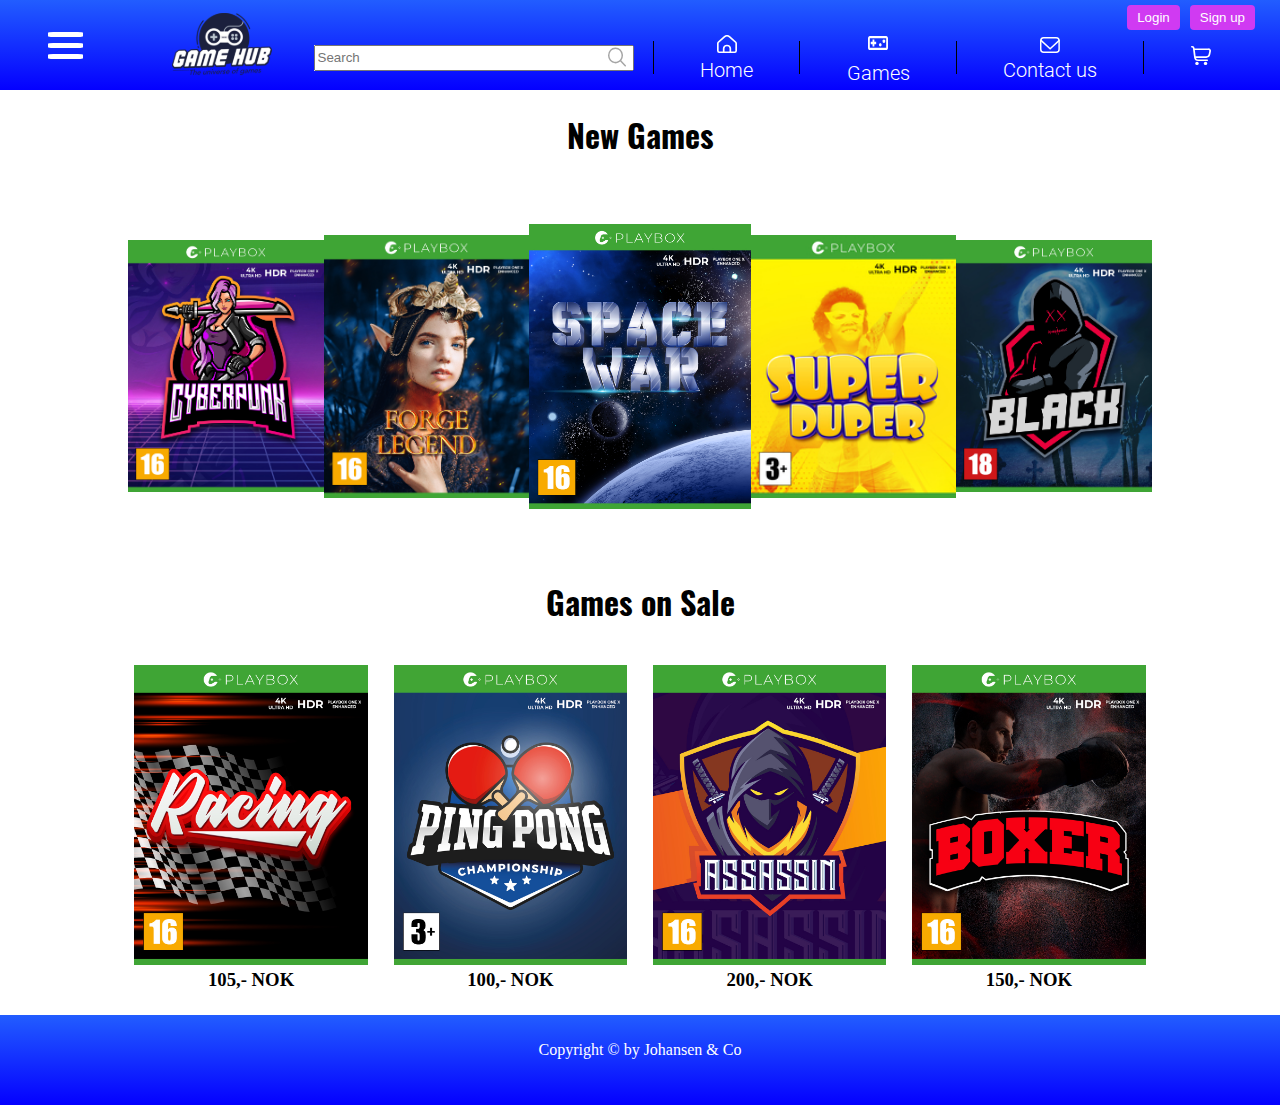
==== index.html @ 6723414e "linked shopping cart on mobile menu" ====
<!DOCTYPE html>
<html lang="en">
  <head>
    <meta charset="UTF-8" />
    <meta
      name="description"content="The place where all gamers can feel at home"/>
    <meta http-equiv="X-UA-Compatible" content="IE=edge" />
    <meta name="viewport" content="width=device-width, initial-scale=1.0" />
    <link rel="stylesheet" href="/styles/style.css" />
    <script src="/js/script.js"></script>
    <script src="/js/productCtrl.js"></script>
    <title>GameHub</title>
  </head>
  <!-- ↓↓ Desktop html ↓↓-->
  <body>
    <div class="overlay" id="overlay"></div>
    <section class="desktopNavbar">
      <div
        class="menuIcon"
        style="grid-area: menuIcon; cursor: pointer"
        onclick="openMenu()"
      >
        <div></div>
        <div></div>
        <div></div>
      </div>
      <img
        src="/resources/icons/GameHub_Logo.svg"
        style="grid-area: logo; margin: 0 auto; cursor: pointer"
        onclick="window.location.href ='../index.html'"
      />
      <div class="search">
        <img src="/resources/icons/SearchIcon_grey.svg" onclick="window.location.href='/html/search.html'" />
        <input placeholder="Search" type="text" name="search" />
      </div>
      <div class="links">
        <div class="seperator"></div>
        <div>
          <a href="../index.html"
            ><img src="/resources/icons/HomeIcon.svg" alt=""
          /></a>
          <div><a href="../index.html">Home</a></div>
        </div>
        <div class="seperator"></div>
        <div>
          <a href="/html/games.html"
            ><img
              href="../html/contact.html"
              src="/resources/icons/GameIcon.svg"
              alt=""
          /></a>
          <div><a href="/html/games.html">Games</a></div>
        </div>
        <div class="seperator"></div>
        <div>
          <a href="/html/contact.html"
            ><img src="/resources/icons/ContactIcon.svg" alt=""
          /></a>
          <div><a href="/html/contact.html">Contact us</a></div>
        </div>
        <div class="seperator"></div>
        <a href="/html/checkout.html"
          ><img src="/resources/icons/ShoppingcartIcon.svg" alt=""
        /></a>
        <div></div>
      </div>
      <div class="buttons">
        <button
          onclick="window.location.href = '/html/login.html'"
          style="cursor: pointer"
        >
          Login
        </button>
        <button
          onclick="window.location.href = '/html/signup.html'"
          style="cursor: pointer"
        >
          Sign up
        </button>
      </div>
    </section>
    <div id="mySideMenu" class="sideMenu">
      <a href="#" class="closebtn" onclick="closeMenu()">&times;</a>
      <a href="../index.html">Home</a>
      <a href="/html/games.html">Games</a>
      <a href="/html/contact.html">Contact Us</a>
      <div class="side-cta">
        <button onclick="window.location.href = '/html/login.html'">
          Login
        </button>
        <button onclick="window.location.href = '/html/signup.html'">
          Sign up
        </button>
      </div>
    </div>
    <div class="mainContainer">
      <h1 style="margin-bottom: 60px">New Games</h1>
      <div class="newGameContainer">
        <div class="rightSmal">
          <img
            src="/resources/images/GameHub_covers9.jpeg"
            alt="Cyberpunk"
            onclick="window.location.href = '/html/product-page.html?productId=5'"
          />
        </div>
        <div class="rightMedium">
          <img
            src="/resources/images/GameHub_covers10.jpeg"
            alt="Forge Legend"
            onclick="window.location.href = '/html/product-page.html?productId=1'"
          />
        </div>
        <div class="headImg">
          <img
            src="/resources/images/GameHub_covers6.jpeg"
            alt="Space War"
            onclick="window.location.href = '/html/product-page.html?productId=1'"
          />
        </div>
        <div class="leftMedium">
          <img
            src="/resources/images/GameHub-cover 2.jpg"
            alt="Super Duper"
            onclick="window.location.href = '/html/product-page.html?productId=3'"
          />
        </div>
        <div class="leftSmal">
          <img
            src="/resources/images/GameHub_covers3.jpeg"
            alt="Black"
            onclick="window.location.href = '/html/product-page.html?productId=4'"
          />
        </div>
      </div>
      <h1 style="margin-top: 60px">Games on Sale</h1>
      <div class="saleContainer">
        <div>
          <img
            src="/resources/images/GameHub_covers7.jpeg"
            alt="Racing"
            onclick="window.location.href = '/html/product-page.html?productId=9'"
          />
          <h3>105,- NOK</h3>
        </div>
        <div>
          <img
            src="/resources/images/GameHub_covers.jpeg"
            alt="Ping Pong"
            onclick="window.location.href = '/html/product-page.html?productId=7'"
          />
          <h3>100,- NOK</h3>
        </div>
        <div>
          <img
            src="/resources/images/GameHub_covers5.jpeg"
            alt="Assassin"
            onclick="window.location.href = '/html/product-page.html?productId=6'"
          />
          <h3>200,- NOK</h3>
        </div>
        <div>
          <img
            src="/resources/images/GameHub_covers8.jpeg"
            alt="Boxer"
            onclick="window.location.href = '/html/product-page.html?productId=8'"
          />
          <h3>150,- NOK</h3>
        </div>
      </div>
    </div>
    <!-- ↑↑ Desktop html ↑↑ -->
    <!-- ↓↓ Mobile html ↓↓ -->
    <section class="mobileNavbar">
      <div class="menuIcon" style="cursor: pointer" onclick="openMobileMenu()">
        <div></div>
        <div></div>
        <div></div>
      </div>
      <img
        width="70px;"
        src="/resources/icons/GameHub_Logo.svg"
        onclick="window.location.href ='../index.html'"
      />
      <img src="/resources/icons/SearchIcon.svg" onclick="search()" />
    </section>
    <input
      class="searchbar"
      placeholder="Search"
      type="text"
      name="search"
      id="searchbar"
    />
    <section></section>
    <div id="myMobileSideMenu" class="MobilesideMenu">
      <a href="#" class="closebtn" onclick="closeMobileMenu()">&times;</a>
      <a href="../index.html">Home</a>
      <a href="/html/games.html">Games</a>
      <a href="/html/contact.html">Contact Us</a>
      <a href="/html/checkout.html">Shopping Cart</a>
      <div class="menu-CTA">
        <button onclick="window.location.href = '/html/login.html'">
          Login
        </button>
        <button onclick="window.location.href = '/html/signup.html'">
          Sign up
        </button>
      </div>
    </div>
    <section class="mobileMainContainer">
      <h1>New Games</h1>
      <div class="MobileNewGameContainer">
        <div class="MobileMedium">
          <img
            src="/resources/images/GameHub_covers2.jpeg"
            alt="Super Duper"
            onclick="window.location.href = '/html/product-page.html?productId=3'"
            style="width: 100%"
          />
        </div>
        <div class="MobileHeadImg">
          <img
            src="/resources/images/GameHub_covers6.jpeg"
            alt="Space War"
            onclick="window.location.href = '/html/product-page.html?productId=1'"
            style="width: 100%"
          />
        </div>
        <div class="MobileMedium">
          <img
            src="/resources/images/GameHub_covers10.jpeg"
            alt="Forge Legend"
            onclick="window.location.href = '/html/product-page.html?productId=2'"
            style="width: 100%"
          />
        </div>
      </div>
      <div class="MobileSaleContainer">
        <h1>Games on Sale</h1>
        <div>
          <img
            src="/resources/images/GameHub_covers5.jpeg"
            alt="Assassin"
            onclick="window.location.href = '/html/product-page.html?productId=6'"
          />
          <h3>200,- NOK</h3>
        </div>
        <div>
          <img
            src="/resources/images/GameHub_covers8.jpeg"
            alt="Boxer"
            onclick="window.location.href = '/html/product-page.html?productId=8'"
          />
          <h3>150,- NOK</h3>
        </div>
        <div>
          <img
            src="/resources/images/GameHub_covers.jpeg"
            alt="Ping Pong"
            onclick="window.location.href = '/html/product-page.html?productId=7'"
          />
          <h3>100,- NOK</h3>
        </div>
        <div>
          <img
            src="/resources/images/GameHub_covers7.jpeg"
            alt="Racing"
            onclick="window.location.href = '/html/product-page.html?productId=9'"
          />
          <h3>105,- NOK</h3>
        </div>
      </div>
    </section>
    <!-- ↑↑ Mobile html ↑↑ -->
    <footer>
      <p>Copyright &copy; by Johansen & Co</p>
    </footer>
  </body>
</html>
---- styles/style.css ----
@font-face {
  font-family: Oswald-Bold;
  src: url(/resources/fonts/Oswald-Bold.ttf);
}

@font-face {
  font-family: Oswald-Medium;
  src: url(/resources/fonts/Oswald-Medium.ttf);
}

@font-face {
  font-family: Roboto-light;
  src: url(/resources/fonts/Roboto-Light.ttf);
}

body {
  margin: 0;
  overflow-x: hidden;
}

.desktopNavbar {
  width: 100vw;
  height: 80px;
  background-image: linear-gradient(180deg, rgb(34, 93, 255), rgb(4, 0, 255));
  padding: 5px 0;
  display: grid;
  grid-template-areas:
    "menuIcon logo   .      .  .   . buttons buttons"
    "menuIcon logo search nav  nav nav nav  nav";
  align-items: center;
}

.MobilesideMenu {
  display: none;
}

.searchbar {
  display: none;
}

.sideMenu {
  height: 100%;
  width: 0;
  position: fixed;
  z-index: 1;
  top: 0;
  left: 0;
  z-index: 101;
  background-color: white;
  overflow-x: hidden;
  transition: 0.5s;
  padding-top: 60px;
}

.side-cta {
  display: flex;
  justify-content: center;
  align-content: center;
  gap: 15px;
  margin-top: 20px;
}

.side-cta > button {
  text-align: center;
  background-color: #d03af2;
  color: white;
  width: 60px;
  height: 30px;
  border: none;
  border-radius: 4px;
}

.overlay {
  display: none;
  width: 100vw;
  height: 121vh;
  background-color: black;
  z-index: 100;
  opacity: 50%;
  position: absolute;
}

.sideMenu a {
  padding-bottom: 20px;
  text-decoration: none;
  font-size: 25px;
  color: black;
  display: flex;
  opacity: 100%;
  transition: 0.3s;
  justify-content: center;
}

.sideMenu a:hover {
  color: #979797;
}

.sideMenu .closebtn {
  position: absolute;
  top: 0;
  right: 25px;
  font-size: 36px;
  margin-left: 50px;
}

.search {
  grid-area: search;
  position: relative;
  padding: 0 20px 0 0;
  background: #ddd;
  direction: ltr;
  width: 90%;
}

.search input {
  height: 20px;
  margin: 0;
  padding-right: 30px;
  width: 100%;
}

.search img {
  position: absolute;
  bottom: 2px;
  right: -8px;
  width: 18px !important;
  height: 24px;
}

.desktopNavbar img {
  width: 100px;
}

.buttons {
  grid-area: buttons;
  display: flex;
  justify-content: flex-end;
  gap: 10px;
  margin-right: 25px;
}

.buttons a {
  text-decoration: none;
  color: white;
}

.buttons > button {
  background-color: #d03af2;
  border: none;
  border-radius: 4px;
  width: fit-content;
  padding: 5px 10px;
  color: white;
}

.menuIcon {
  margin: 0 auto;
}

.menuIcon > div {
  border-radius: 15%;
  width: 35px;
  height: 5px;
  background-color: white;
  margin: 6px;
}

.links {
  grid-area: nav;
  display: flex;
  font-size: 20px;
  justify-content: space-around;
  text-align: center;
  height: 100%;
  align-items: center;
  color: white;
}

.links img {
  width: 20px;
}

.links a {
  text-decoration: none;
  color: white;
}

.mobileNavbar {
  display: none;
}

.seperator {
  height: 60%;
  background-color: black;
  width: 1px;
}

h1 {
  text-align: center;
  font-family: Oswald-Bold;
}

a {
  font-family: Roboto-light;
}

.mainContainer {
  height: 100%;
  width: 80%;
  margin: 0 auto;
}

.mobileMainContainer {
  display: none;
}

.newGameContainer {
  display: flex;
  width: 100%;
  height: 300px;
  margin-top: 0;
  margin-bottom: 60px;
  justify-content: center;
  align-items: center;
}

.newGameContainer img {
  max-width: 100%;
  max-height: 100%;
  cursor: pointer;
}

.headImg img {
  width: 260px;
}

.rightMedium img {
  width: 240px;
}

.rightSmal img {
  width: 230px;
}

.leftMedium img {
  width: 240px;
}

.leftSmal img {
  width: 230px;
}

.saleContainer {
  display: flex;
  width: 100%;
  height: 300px;
  margin-top: 40px;
  grid-template-columns: 1fr 1fr 1fr;
  justify-content: center;
  gap: 2vw;
  text-align: center;
}
.saleContainer h3 {
  margin: 0;
}

.MobileSaleContainer {
  display: none;
}

.saleContainer img {
  height: 100%;
  width: 100%;
  cursor: pointer;
}
/* all games page */

.allGamesContainer {
  display: grid;
  width: 90vw;
  height: 100vh;
  margin-top: 10vh;
  margin-left: 5vw;
  grid-template-columns: 1fr 1fr 1fr 1fr;
  gap: 4vw;
  margin-bottom: 100vh;
  text-align: center;
}
.allGamesContainer img {
  width: 100%;
  height: 90%;
}
/* login page ↓↓*/
.mainLoginContainer {
  margin-top: 10vh;
  display: flex;
  width: 100vw;
  height: 100vh;
  justify-content: center;
}
.loginContainer {
  background-image: url(/resources/images/gom1Fs.jpeg);
  box-shadow: 10px 10px 5px grey;
  width: 50vw;
  height: 70vh;
  display: grid;
  color: white;
  text-align: center;
  justify-items: center;
  align-content: center;
  gap: 1.5vh;
}

.loginContainer > input {
  width: 15vw;
  height: 3vh;
}
.loginPageButtons {
  display: grid;
  gap: 0.5vw;
}
.loginPageButtons > button {
  width: 10vw;
  height: 5vh;
  border-radius: 8px;
  margin-top: 1vh;
  border: none;
  color: white;
  background-color: #d03af2;
}
/*signup page ↓↓↓*/
.mainSignupContainer {
  margin-top: 10vh;
  display: flex;
  width: 100vw;
  height: 100vh;
  justify-content: center;
}
.signupContainer {
  background-image: url(/resources/images/gom1Fs.jpeg);
  box-shadow: 10px 10px 5px grey;
  width: 50vw;
  height: 80vh;
  display: grid;
  color: white;
  text-align: center;
  justify-items: center;
  align-content: center;
  gap: 1.5vh;
}

.signupContainer > input {
  width: 15vw;
  height: 3vh;
}
.cvc-container {
  display: flex;
  gap: 1vw;
}
.cvc-container > input {
  height: 3vh;
  width: 4vw;
  text-align: center;
}
.signupPageButtons {
  display: grid;
  gap: 0.5vw;
}
.signupPageButtons > button {
  width: 10vw;
  height: 5vh;
  border-radius: 8px;
  margin-top: 1vh;
  border: none;
  color: white;
  background-color: #d03af2;
}

/* contact us page ↓↓↓*/
.mainContactContainer {
  display: flex;
  justify-content: center;
  text-align: center;
}
.contactContainer {
  display: grid;
  align-items: start;
  background-color: #d8d8d8;
  width: 50vw;
  height: 95vh;
}
.contactInfo {
  display: grid;
  justify-items: center;
  padding-top: 10vh;
  gap: 2vh;
}
.contactInfo > input {
  width: 15vw;
  height: 3vh;
}
.contactInfo > textarea {
  width: 15vw;
}
.contactInfo > h3 {
  margin: 0 auto;
}
.contactInfo > button {
  width: 10vw;
  height: 5vh;
  border: none;
  color: white;
  background-color: #d03af2;
  border-radius: 8px;
}
/*Product page ↓↓↓*/

.mainProductConainer {
  display: flex;
  width: 100vw;
  height: 100vh;
  justify-content: center;
}
.productContainer {
  display: flex;
  width: 60vw;
  align-items: center;
  justify-content: flex-start;
  flex-direction: column;
}
.prodImg {
  background-repeat: no-repeat;
  background-position: center 35%;
  width: 45vw;
  height: 45vh;
}
.smalImg {
  width: 3vw;
}
.prodInnerContainer {
  display: flex;
  width: 45vw;
  justify-content: space-between;
  gap: 3vw;
  align-items: center;
  margin-top: 2vh;
}
.prodButtons {
  display: flex;
  gap: 1vh;
  flex-direction: column;
}
.prodButtons > button {
  background-color: #d03af2;
  color: white;
  border-radius: 8px;
  border: none;
  height: 5vh;
  width: 8vw;
}
#prodPrice {
  font-weight: bold;
}
/*Account page ↓↓↓*/
.mainProfileContainer{
    display: flex;
    flex-direction: column;
    align-items: center;
    margin-top: 8vh;
    width: 100vw;
    height: 150vh;
}
.profileHeader{
    display: flex;
    border-radius: 4px;
    box-shadow: 8px 8px 5px grey;
    width: 40vw;
    height: 45vh;
    gap: 2vw;
    background-color: #D5D5D5;
    justify-content: center;
}
.userImg{
  margin-top: 4vh;
}
.userImg > img{
    border-radius: 50%;
    width: 280px;
    height: 280px;
}
.userBio{
    margin-top: 12vh;
    text-align: center;
}
.userInfo{
    margin-top: 4vh;
}
.sellGameContainer{
    margin-top: 2vh;
    text-align: center;
    width: 40vw;
    height: 80vh;
}
.sellGameContainer > h2{
    margin-bottom: 5vh;
}
.sellGameInfo{
    text-align: center;
    display: grid;
    gap: 3vh;
    justify-items: center;
}
.sellGameInfo .sellGameTitle{
    width: 15vw;
    height: 5vh;
    text-align: center;
}
.sellGameInfo  .price{
    width: 5vw;
    height: 5vh;
    text-align: center;
}
.gameDescription > textarea{
    
    width: 20vw;
    resize: none;
}
.sellGameInfo .upload{
    margin-left: 7vw;
}
.sellGameInfo > button{
    width: 8vw;
    height: 5vh;
    border-radius: 8px;
    border: none;
    background-color: #d03af2;
    color: white;
}
.userPaymentHistory > table, th, td{
        border: 1px solid black;
      
}
.userPaymentHistory > table, th{
    height: 3vh; 
    width: 8vw;
}
/*Search page↓↓↓*/
.mainSearch{
    height: 100vh;
    width: 100vw;
    text-align: center;
}


footer {
  width: 100vw;
  height: 80px;
  background-image: linear-gradient(180deg, rgb(34, 93, 255), rgb(4, 0, 255));
  text-align: center;
  padding-top: 10px;
  color: white;
  margin-top: 50px;
  flex-basis: 100%;
}
.UserHistory{
    display: flex;
    justify-content: center;
    margin-top: 5vh;
    height: 80vh;
    width: 50vw;

}
/*Search page↓↓↓*/
.searchInfo{
  text-align: center;
}
.mainSearch{
  width: 100vw;
  height: 220vh;
  display: flex;
  justify-content: center;
}
.searchPage{
  width: 50vw;
  height: 170vh;
  display: flex;
  flex-direction: column;
  align-items: center;
  gap: 12vh;
}
.searchResult1{
  display: flex;
  gap: 1vw;
}
.searchResult1 > img{
  width: 350px;
}
.searchResult1Bt{
display: flex;
flex-direction: column;
gap: 1vh;
justify-content: flex-end;
}
.searchResult1Bt > button{
 background-color: #d03af2;
 color: white;
 border: none;
 border-radius: 4px;
 width: 5vw;
 height: 3vh;
}
.searchResult2{
  display: flex;
  gap: 1vw;
}
.searchResult2 > img{
  width: 350px;
}
.searchResult3{
  display: flex;
  gap: 1vw;
}
.searchResult3 > img{
  width: 350px;
}







@media only screen and (max-width: 770px) {
  body {
    margin: 0;
    overflow-x: hidden;
  }

  .desktopNavbar {
    display: none;
  }

  .mobileNavbar {
    display: flex;
    width: 95vw;
    height: 7.5vh;
    background-color: blue;
    align-items: center;
    justify-content: space-between;
    padding: 0 4vw;
  }

  .mobileNavbar img {
    padding-right: 10px;
  }

  .menuIcon {
    margin: 0;
  }

  .searchbar {
    display: none;
    width: 100vw;
    position: absolute;
    top: 7.5vh;
    height: 5vh;
    border: 0.1px solid gray;
  }

  .MobilesideMenu {
    display: block;
    height: 100%;
    width: 0;
    position: fixed;
    top: 0;
    left: 0;
    z-index: 101;
    opacity: 100%;
    background-color: rgb(255, 255, 255);
    overflow-x: hidden;
    transition: 0.5s;
    padding-top: 60px;
  }

  .menu-CTA {
    text-align: center;
    margin-top: 50px;
    display: flex;
    justify-content: center;
    gap: 10px;
  }

  .menu-CTA > button {
    text-align: center;
    background-color: #d03af2;
    color: white;
    width: 130px;
    height: 47px;
    border: none;
    border-radius: 4px;
    font-size: 20px;
  }

  .menu-CTA > button:focus {
    text-align: center;
    background-color: #a43dfc;
    color: white;
    width: 130px;
    height: 47px;
    border: none;
    border-radius: 4px;
  }

  .MobilesideMenu a {
    /*padding: 8px 8px 8px 32px;*/
    display: block;
    width: fit-content;
    text-decoration: none;
    font-size: 25px;
    color: black;
    opacity: 100%;
    transition: 0.3s;
    margin: 10px auto;
  }

  .MobilesideMenu a:hover {
    color: #979797;
  }

  .MobilesideMenu .closebtn {
    position: absolute;
    top: 0;
    right: 25px;
    font-size: 36px;
    margin-left: 50px;
  }

  .mainContainer {
    display: none;
  }

  .mobileMainContainer {
    display: block;
    height: 100%;
    width: 90vw;
    margin: 0 auto;
  }

  h1 {
    font-size: 35px;
    display: flex;
    justify-content: center;
  }

  h3 {
    font-family: Oswald-Medium;
  }

  .MobileNewGameContainer {
    display: flex;
    width: 100%;
    justify-content: center;
    align-items: center;
  }

  .MobileHeadImg {
    width: 40%;
  }

  .MobileMedium {
    width: 35%;
  }

  .MobileSaleContainer {
    display: grid;
    grid-template-columns: 1fr;
    align-items: center;
    justify-items: center;
    gap: 20px;
    text-align: center;
  }

  .MobileSaleContainer > h1 {
    margin-top: 100px;
    font-size: 35px;
  }

  .MobileSaleContainer img {
    width: 40%;
    padding: 0px;
  }
  /*games page ↓↓↓*/
  .allGamesContainer {
    display: grid;
    height: 100%;
    margin-top: 10vh;
    grid-template-columns: 1fr;
    gap: 4vw;
    justify-items: center;
    margin-bottom: 0;
  }
  .allGamesContainer img {
    width: 80vw;
    height: 80%;
  }
  /* login page ↓↓*/
  .mainLoginContainer {
    margin-top: 10vh;
    width: 100vw;
    height: 100vh;
  }
  .loginContainer {
    width: 85vw;
    height: 50vh;
    gap: 1.5vh;
  }

  .loginContainer > input {
    width: 40vw;
    height: 3vh;
  }

  .loginPageButtons {
    display: grid;
    margin-top: 2vh;
    gap: 1vw;
  }

  .loginPageButtons > button {
    width: 35vw;
    height: 5vh;
  }

  /*signup page ↓↓↓*/

  .mainSignupContainer {
    width: 95vw;
    height: 90vh;
    margin-left: 2.5vw;
  }
  .signupContainer {
    width: 80vw;
    height: 80vh;
    gap: 1.5vh;
  }

  .signupContainer > input {
    width: 35vw;
    height: 3vh;
  }

  .cvc-container > input {
    width: 15vw;
    text-align: center;
  }

  .signupPageButtons > button {
    width: 20vw;
    height: 5vh;
    border-radius: 8px;
    margin-top: 1vh;
  }

  /*contact page ↓↓↓*/

  .contactContainer {
    width: 80vw;
    height: 95vh;
  }

  .contactInfo > input {
    width: 35vw;
    height: 3vh;
  }

  .contactInfo > textarea {
    width: 35vw;
  }

  .contactInfo > h3 {
    margin-top: 5vh;
  }

  .contactInfo > button {
    width: 30vw;
  }
  .productContainer {
    width: 80vw;
  }
  .prodImg {
    width: 80vw;
    height: 30vh;
    background-size: 90vw;
    background-position: center;
  }
  .prodInnerContainer {
    width: 80vw;
  }
  .prodButtons > button {
    width: 20vw;
  }
  .smalImg {
    display: flex;
    justify-items: flex-start;
    margin-top: 0vw;
    width: 15vw;
  }

/*Account page ↓↓↓*/
.mainProfileContainer{
    
    display: flex;
    flex-direction: column;
    align-items: center;
    margin-top: 8vh;
    width: 100%;
    height: 260vh;
    margin-left: 3vw;
}
.profileHeader{
    display: flex;
    flex-direction: column;
    align-items: center;
    border-radius: 4px;
    box-shadow: 8px 8px 5px grey;
    width: 85vw;
    height: 80vh;
    gap: 0;
    background-color: #D5D5D5;
    
}

.userImg > img{
    border-radius: 50%;
    width: 110px;
    height: 110px;
}
.userBio{
    margin-top: 0;
    text-align: center;
}
.userInfo{
    margin-top: 0;
    text-align: center;
}

.sellGameContainer{
    margin-top: 2vh;
    text-align: center;
    width: 85vw;
    height: 80vh;
}
.sellGameContainer > h2{
    margin-bottom: 5vh;
}
.sellGameInfo{
    text-align: center;
    display: grid;
    gap: 2vh;
    justify-items: center;
}
.sellGameInfo .sellGameTitle{
    width: 55vw;
    height: 5vh;
    text-align: center;
}
.sellGameInfo  .price{
    width: 30vw;
    height: 5vh;
    text-align: center;
}
.gameDescription > textarea{
    
    width: 65vw;
    resize: none;
}
.sellGameInfo .upload{
    margin-left: 10vw;
    display: none;
}

.sellGameInfo > button{
    width: 25vw;
    height: 5vh;
    border-radius: 8px;
    border: none;
    background-color: #d03af2;
    color: white;
}
.userPaymentHistory > table, th, td{
        border: 1px solid black;
    
}
.UserHistory{
    width: 85vw;
    
    
}
.userPaymentHistory > table, th{
    height: 3vh; 
    width: 250vw;
}
/*Search page↓↓↓*/
.mainSearch{
  width: 100vw;
  height: 170vh;
}
.searchPage{
  width: 95vw;
  height: 170vh;
  gap: 12vh;
}
.searchResult1{
  gap: 2vw;
}
.searchResult1 > img{
  width: 200px;
}

.searchResult1Bt > button{
 width: 20vw;
 height: 5vh;
}
.searchResult2{
  gap: 2vw;
}
.searchResult2 > img{
  width: 200px;
}
.searchResult3{
  gap: 2vw;
}
.searchResult3 > img{
  width: 200px;
}


}
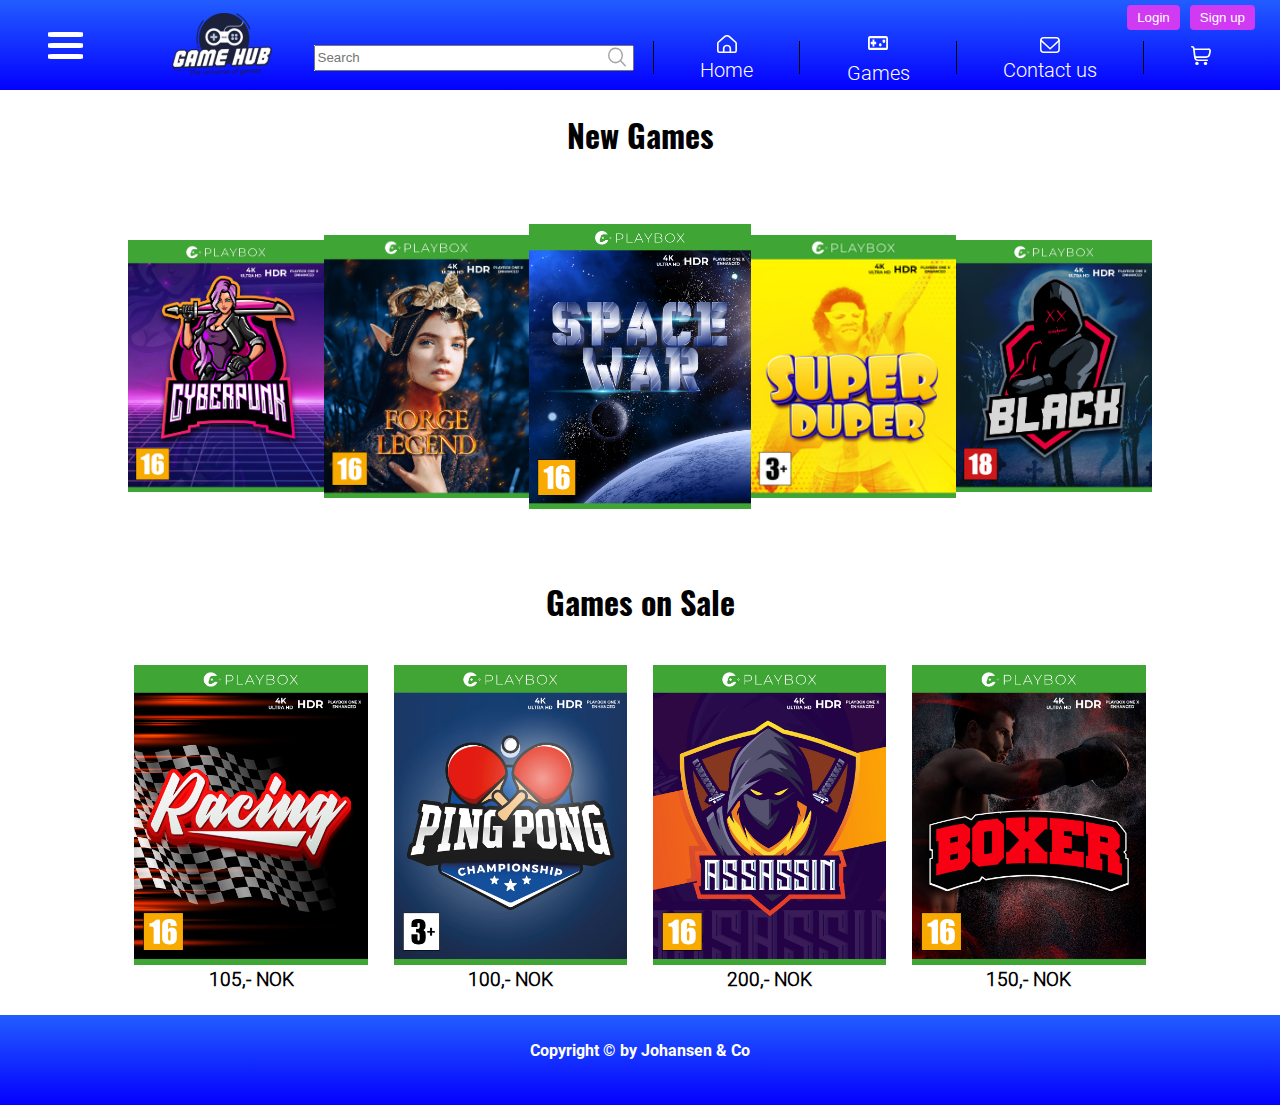
==== commit 7a0aba97: "fix footer and update css" ====
--- a/index.html
+++ b/index.html
@@ -2,8 +2,7 @@
 <html lang="en">
   <head>
     <meta charset="UTF-8" />
-    <meta
-      name="description"content="The place where all gamers can feel at home"/>
+    <meta name="description" content="The place where all gamers can feel at home" />
     <meta http-equiv="X-UA-Compatible" content="IE=edge" />
     <meta name="viewport" content="width=device-width, initial-scale=1.0" />
     <link rel="stylesheet" href="/styles/style.css" />
@@ -15,11 +14,7 @@
   <body>
     <div class="overlay" id="overlay"></div>
     <section class="desktopNavbar">
-      <div
-        class="menuIcon"
-        style="grid-area: menuIcon; cursor: pointer"
-        onclick="openMenu()"
-      >
+      <div class="menuIcon" style="grid-area: menuIcon; cursor: pointer" onclick="openMenu()">
         <div></div>
         <div></div>
         <div></div>
@@ -36,47 +31,26 @@
       <div class="links">
         <div class="seperator"></div>
         <div>
-          <a href="../index.html"
-            ><img src="/resources/icons/HomeIcon.svg" alt=""
-          /></a>
+          <a href="../index.html"><img src="/resources/icons/HomeIcon.svg" alt="" /></a>
           <div><a href="../index.html">Home</a></div>
         </div>
         <div class="seperator"></div>
         <div>
-          <a href="/html/games.html"
-            ><img
-              href="../html/contact.html"
-              src="/resources/icons/GameIcon.svg"
-              alt=""
-          /></a>
+          <a href="/html/games.html"><img href="../html/contact.html" src="/resources/icons/GameIcon.svg" alt="" /></a>
           <div><a href="/html/games.html">Games</a></div>
         </div>
         <div class="seperator"></div>
         <div>
-          <a href="/html/contact.html"
-            ><img src="/resources/icons/ContactIcon.svg" alt=""
-          /></a>
+          <a href="/html/contact.html"><img src="/resources/icons/ContactIcon.svg" alt="" /></a>
           <div><a href="/html/contact.html">Contact us</a></div>
         </div>
         <div class="seperator"></div>
-        <a href="/html/checkout.html"
-          ><img src="/resources/icons/ShoppingcartIcon.svg" alt=""
-        /></a>
+        <a href="/html/checkout.html"><img src="/resources/icons/ShoppingcartIcon.svg" alt="" /></a>
         <div></div>
       </div>
       <div class="buttons">
-        <button
-          onclick="window.location.href = '/html/login.html'"
-          style="cursor: pointer"
-        >
-          Login
-        </button>
-        <button
-          onclick="window.location.href = '/html/signup.html'"
-          style="cursor: pointer"
-        >
-          Sign up
-        </button>
+        <button onclick="window.location.href = '/html/login.html'" style="cursor: pointer">Login</button>
+        <button onclick="window.location.href = '/html/signup.html'" style="cursor: pointer">Sign up</button>
       </div>
     </section>
     <div id="mySideMenu" class="sideMenu">
@@ -85,23 +59,15 @@
       <a href="/html/games.html">Games</a>
       <a href="/html/contact.html">Contact Us</a>
       <div class="side-cta">
-        <button onclick="window.location.href = '/html/login.html'">
-          Login
-        </button>
-        <button onclick="window.location.href = '/html/signup.html'">
-          Sign up
-        </button>
+        <button onclick="window.location.href = '/html/login.html'">Login</button>
+        <button onclick="window.location.href = '/html/signup.html'">Sign up</button>
       </div>
     </div>
     <div class="mainContainer">
       <h1 style="margin-bottom: 60px">New Games</h1>
       <div class="newGameContainer">
         <div class="rightSmal">
-          <img
-            src="/resources/images/GameHub_covers9.jpeg"
-            alt="Cyberpunk"
-            onclick="window.location.href = '/html/product-page.html?productId=5'"
-          />
+          <img src="/resources/images/GameHub_covers9.jpeg" alt="Cyberpunk" onclick="window.location.href = '/html/product-page.html?productId=5'" />
         </div>
         <div class="rightMedium">
           <img
@@ -111,59 +77,31 @@
           />
         </div>
         <div class="headImg">
-          <img
-            src="/resources/images/GameHub_covers6.jpeg"
-            alt="Space War"
-            onclick="window.location.href = '/html/product-page.html?productId=1'"
-          />
+          <img src="/resources/images/GameHub_covers6.jpeg" alt="Space War" onclick="window.location.href = '/html/product-page.html?productId=1'" />
         </div>
         <div class="leftMedium">
-          <img
-            src="/resources/images/GameHub-cover 2.jpg"
-            alt="Super Duper"
-            onclick="window.location.href = '/html/product-page.html?productId=3'"
-          />
+          <img src="/resources/images/GameHub-cover 2.jpg" alt="Super Duper" onclick="window.location.href = '/html/product-page.html?productId=3'" />
         </div>
         <div class="leftSmal">
-          <img
-            src="/resources/images/GameHub_covers3.jpeg"
-            alt="Black"
-            onclick="window.location.href = '/html/product-page.html?productId=4'"
-          />
+          <img src="/resources/images/GameHub_covers3.jpeg" alt="Black" onclick="window.location.href = '/html/product-page.html?productId=4'" />
         </div>
       </div>
       <h1 style="margin-top: 60px">Games on Sale</h1>
       <div class="saleContainer">
         <div>
-          <img
-            src="/resources/images/GameHub_covers7.jpeg"
-            alt="Racing"
-            onclick="window.location.href = '/html/product-page.html?productId=9'"
-          />
+          <img src="/resources/images/GameHub_covers7.jpeg" alt="Racing" onclick="window.location.href = '/html/product-page.html?productId=9'" />
           <h3>105,- NOK</h3>
         </div>
         <div>
-          <img
-            src="/resources/images/GameHub_covers.jpeg"
-            alt="Ping Pong"
-            onclick="window.location.href = '/html/product-page.html?productId=7'"
-          />
+          <img src="/resources/images/GameHub_covers.jpeg" alt="Ping Pong" onclick="window.location.href = '/html/product-page.html?productId=7'" />
           <h3>100,- NOK</h3>
         </div>
         <div>
-          <img
-            src="/resources/images/GameHub_covers5.jpeg"
-            alt="Assassin"
-            onclick="window.location.href = '/html/product-page.html?productId=6'"
-          />
+          <img src="/resources/images/GameHub_covers5.jpeg" alt="Assassin" onclick="window.location.href = '/html/product-page.html?productId=6'" />
           <h3>200,- NOK</h3>
         </div>
         <div>
-          <img
-            src="/resources/images/GameHub_covers8.jpeg"
-            alt="Boxer"
-            onclick="window.location.href = '/html/product-page.html?productId=8'"
-          />
+          <img src="/resources/images/GameHub_covers8.jpeg" alt="Boxer" onclick="window.location.href = '/html/product-page.html?productId=8'" />
           <h3>150,- NOK</h3>
         </div>
       </div>
@@ -176,20 +114,10 @@
         <div></div>
         <div></div>
       </div>
-      <img
-        width="70px;"
-        src="/resources/icons/GameHub_Logo.svg"
-        onclick="window.location.href ='../index.html'"
-      />
+      <img width="70px;" src="/resources/icons/GameHub_Logo.svg" onclick="window.location.href ='../index.html'" />
       <img src="/resources/icons/SearchIcon.svg" onclick="search()" />
     </section>
-    <input
-      class="searchbar"
-      placeholder="Search"
-      type="text"
-      name="search"
-      id="searchbar"
-    />
+    <input class="searchbar" placeholder="Search" type="text" name="search" id="searchbar" />
     <section></section>
     <div id="myMobileSideMenu" class="MobilesideMenu">
       <a href="#" class="closebtn" onclick="closeMobileMenu()">&times;</a>
@@ -198,12 +126,8 @@
       <a href="/html/contact.html">Contact Us</a>
       <a href="/html/checkout.html">Shopping Cart</a>
       <div class="menu-CTA">
-        <button onclick="window.location.href = '/html/login.html'">
-          Login
-        </button>
-        <button onclick="window.location.href = '/html/signup.html'">
-          Sign up
-        </button>
+        <button onclick="window.location.href = '/html/login.html'">Login</button>
+        <button onclick="window.location.href = '/html/signup.html'">Sign up</button>
       </div>
     </div>
     <section class="mobileMainContainer">
@@ -237,42 +161,26 @@
       <div class="MobileSaleContainer">
         <h1>Games on Sale</h1>
         <div>
-          <img
-            src="/resources/images/GameHub_covers5.jpeg"
-            alt="Assassin"
-            onclick="window.location.href = '/html/product-page.html?productId=6'"
-          />
+          <img src="/resources/images/GameHub_covers5.jpeg" alt="Assassin" onclick="window.location.href = '/html/product-page.html?productId=6'" />
           <h3>200,- NOK</h3>
         </div>
         <div>
-          <img
-            src="/resources/images/GameHub_covers8.jpeg"
-            alt="Boxer"
-            onclick="window.location.href = '/html/product-page.html?productId=8'"
-          />
+          <img src="/resources/images/GameHub_covers8.jpeg" alt="Boxer" onclick="window.location.href = '/html/product-page.html?productId=8'" />
           <h3>150,- NOK</h3>
         </div>
         <div>
-          <img
-            src="/resources/images/GameHub_covers.jpeg"
-            alt="Ping Pong"
-            onclick="window.location.href = '/html/product-page.html?productId=7'"
-          />
+          <img src="/resources/images/GameHub_covers.jpeg" alt="Ping Pong" onclick="window.location.href = '/html/product-page.html?productId=7'" />
           <h3>100,- NOK</h3>
         </div>
         <div>
-          <img
-            src="/resources/images/GameHub_covers7.jpeg"
-            alt="Racing"
-            onclick="window.location.href = '/html/product-page.html?productId=9'"
-          />
+          <img src="/resources/images/GameHub_covers7.jpeg" alt="Racing" onclick="window.location.href = '/html/product-page.html?productId=9'" />
           <h3>105,- NOK</h3>
         </div>
       </div>
     </section>
     <!-- ↑↑ Mobile html ↑↑ -->
-    <footer>
-      <p>Copyright &copy; by Johansen & Co</p>
-    </footer>
   </body>
+  <footer>
+    <p>Copyright &copy; by Johansen & Co</p>
+  </footer>
 </html>
--- a/styles/style.css
+++ b/styles/style.css
@@ -11,6 +11,10 @@
 @font-face {
   font-family: Roboto-light;
   src: url(/resources/fonts/Roboto-Light.ttf);
+}
+@font-face {
+  font-family: Roboto-Bold;
+  src: url(/resources/fonts/Roboto-Bold.ttf);
 }
 
 body {
@@ -199,7 +203,12 @@
   text-align: center;
   font-family: Oswald-Bold;
 }
-
+h2{
+  font-family: Oswald-Bold;
+}
+h3{
+  font-family: Roboto-light
+}
 a {
   font-family: Roboto-light;
 }
@@ -312,6 +321,7 @@
 }
 
 .loginContainer > input {
+  font-family: Roboto-Bold;
   width: 15vw;
   height: 3vh;
 }
@@ -320,6 +330,7 @@
   gap: 0.5vw;
 }
 .loginPageButtons > button {
+  font-family: Roboto-Bold;
   width: 10vw;
   height: 5vh;
   border-radius: 8px;
@@ -352,12 +363,14 @@
 .signupContainer > input {
   width: 15vw;
   height: 3vh;
+  font-family: Roboto-Bold;
 }
 .cvc-container {
   display: flex;
   gap: 1vw;
 }
 .cvc-container > input {
+  font-family: Roboto-Bold;
   height: 3vh;
   width: 4vw;
   text-align: center;
@@ -367,6 +380,7 @@
   gap: 0.5vw;
 }
 .signupPageButtons > button {
+  font-family: Roboto-Bold;
   width: 10vw;
   height: 5vh;
   border-radius: 8px;
@@ -396,16 +410,19 @@
   gap: 2vh;
 }
 .contactInfo > input {
+  font-family: Roboto-Bold;
   width: 15vw;
   height: 3vh;
 }
 .contactInfo > textarea {
+  font-family: Roboto-Bold;
   width: 15vw;
 }
 .contactInfo > h3 {
   margin: 0 auto;
 }
 .contactInfo > button {
+  font-family: Roboto-Bold;
   width: 10vw;
   height: 5vh;
   border: none;
@@ -427,6 +444,9 @@
   align-items: center;
   justify-content: flex-start;
   flex-direction: column;
+}
+.productContainer > p{
+  font-family: Roboto-Bold;
 }
 .prodImg {
   background-repeat: no-repeat;
@@ -434,6 +454,9 @@
   width: 45vw;
   height: 45vh;
 }
+.productContainer > h2{
+  font-family: Roboto-Bold;
+}
 .smalImg {
   width: 3vw;
 }
@@ -445,12 +468,14 @@
   align-items: center;
   margin-top: 2vh;
 }
+
 .prodButtons {
   display: flex;
   gap: 1vh;
   flex-direction: column;
 }
 .prodButtons > button {
+  font-family: Roboto-Bold;
   background-color: #d03af2;
   color: white;
   border-radius: 8px;
@@ -462,97 +487,217 @@
   font-weight: bold;
 }
 /*Account page ↓↓↓*/
-.mainProfileContainer{
-    display: flex;
-    flex-direction: column;
-    align-items: center;
-    margin-top: 8vh;
-    width: 100vw;
-    height: 150vh;
-}
-.profileHeader{
-    display: flex;
-    border-radius: 4px;
-    box-shadow: 8px 8px 5px grey;
-    width: 40vw;
-    height: 45vh;
-    gap: 2vw;
-    background-color: #D5D5D5;
-    justify-content: center;
-}
-.userImg{
+.mainProfileContainer {
+  display: flex;
+  flex-direction: column;
+  align-items: center;
+  margin-top: 8vh;
+  width: 100vw;
+  height: 170vh;
+}
+.profileHeader {
+  display: flex;
+  border-radius: 4px;
+  box-shadow: 8px 8px 5px grey;
+  width: 65vw;
+  height: 65vh;
+  gap: 2vw;
+  background-color: #d5d5d5;
+  justify-content: center;
+}
+.userImg {
   margin-top: 4vh;
 }
-.userImg > img{
-    border-radius: 50%;
-    width: 280px;
-    height: 280px;
-}
-.userBio{
-    margin-top: 12vh;
-    text-align: center;
-}
-.userInfo{
-    margin-top: 4vh;
-}
-.sellGameContainer{
-    margin-top: 2vh;
-    text-align: center;
-    width: 40vw;
-    height: 80vh;
-}
-.sellGameContainer > h2{
-    margin-bottom: 5vh;
-}
-.sellGameInfo{
-    text-align: center;
-    display: grid;
-    gap: 3vh;
-    justify-items: center;
-}
-.sellGameInfo .sellGameTitle{
-    width: 15vw;
-    height: 5vh;
-    text-align: center;
-}
-.sellGameInfo  .price{
-    width: 5vw;
-    height: 5vh;
-    text-align: center;
-}
-.gameDescription > textarea{
-    
-    width: 20vw;
-    resize: none;
-}
-.sellGameInfo .upload{
-    margin-left: 7vw;
-}
-.sellGameInfo > button{
-    width: 8vw;
-    height: 5vh;
-    border-radius: 8px;
-    border: none;
-    background-color: #d03af2;
-    color: white;
-}
-.userPaymentHistory > table, th, td{
-        border: 1px solid black;
-      
-}
-.userPaymentHistory > table, th{
-    height: 3vh; 
-    width: 8vw;
+.userImg > img {
+  border-radius: 50%;
+  width: 280px;
+  height: 280px;
+}
+.userBio {
+  
+  margin-top: 12vh;
+  text-align: center;
+}
+.userInfo {
+  font-family: Roboto-Bold;
+  margin-top: 4vh;
+}
+.sellGameContainer {
+  margin-top: 2vh;
+  text-align: center;
+  width: 40vw;
+  height: 80vh;
+}
+.sellGameContainer > h2 {
+  margin-bottom: 5vh;
+}
+.sellGameInfo {
+  text-align: center;
+  display: grid;
+  gap: 3vh;
+  justify-items: center;
+}
+.sellGameInfo .sellGameTitle {
+  font-family: Roboto-Bold;
+  width: 15vw;
+  height: 5vh;
+  text-align: center;
+}
+.sellGameInfo .price {
+  font-family: Roboto-Bold;
+  width: 5vw;
+  height: 5vh;
+  text-align: center;
+}
+.gameDescription > textarea {
+  font-family: Roboto-Bold;
+  width: 20vw;
+  resize: none;
+}
+.gameDescription p{
+  font-family: Roboto-Bold;
+}
+.sellGameInfo .upload {
+  margin-left: 7vw;
+}
+.sellGameInfo > button {
+  font-family: Roboto-Bold;
+  width: 8vw;
+  height: 5vh;
+  border-radius: 8px;
+  border: none;
+  background-color: #d03af2;
+  color: white;
+}
+.userPaymentHistory > table,
+th,
+td {
+  font-family: Roboto-Bold;
+  border: 1px solid black;
+}
+.userPaymentHistory > table,
+th {
+  height: 3vh;
+  width: 8vw;
+}
+.userPaymentHistory > caption{
+  font-family: Roboto-Bold;
+}
+
+.UserHistory {
+  display: flex;
+  justify-content: center;
+  margin-top: 5vh;
+  height: 100vh;
+  width: 50vw;
 }
 /*Search page↓↓↓*/
-.mainSearch{
-    height: 100vh;
-    width: 100vw;
-    text-align: center;
-}
-
+.searchInfo {
+  text-align: center;
+}
+.mainSearch {
+  width: 100vw;
+  height: 220vh;
+  display: flex;
+  justify-content: center;
+}
+.searchPage {
+  width: 50vw;
+  height: 170vh;
+  display: flex;
+  flex-direction: column;
+  align-items: center;
+  gap: 12vh;
+}
+.searchResult1 {
+  display: flex;
+  gap: 1vw;
+}
+.searchResult1 > img {
+  width: 350px;
+}
+.searchResult1Bt {
+  display: flex;
+  flex-direction: column;
+  gap: 1vh;
+  justify-content: flex-end;
+}
+.searchResult1Bt > button {
+  font-family: Roboto-Bold;
+  background-color: #d03af2;
+  color: white;
+  border: none;
+  border-radius: 4px;
+  width: 5vw;
+  height: 3vh;
+}
+.searchResult2 {
+  display: flex;
+  gap: 1vw;
+}
+.searchResult2 > img {
+  width: 350px;
+}
+.searchResult3 {
+  display: flex;
+  gap: 1vw;
+}
+.searchResult3 > img {
+  width: 350px;
+}
+/*Checkout pgae ↓↓↓*/
+.mainCheckoutConatiner {
+  width: 100vw;
+  display: flex;
+  flex-direction: column;
+  align-items: center;
+  text-align: center;
+}
+.checkoutContainer {
+  background-color: #d8d8d8;
+  width: 40vw;
+  height: 80vh;
+  display: flex;
+  flex-direction: column;
+}
+.creditInfo {
+  gap: 1vw;
+  align-items: center;
+  display: flex;
+  flex-direction: column;
+}
+.creditInfo > button {
+  font-family: Roboto-Bold;
+  background-color: #d03af2;
+  color: white;
+  border-radius: 4px;
+  border: none;
+  height: 4vh;
+  width: 8vw;
+}
+.cardHolder {
+  font-family: Roboto-Bold;
+  width: 12vw;
+  height: 3vh;
+}
+.cardNumber {
+  font-family: Roboto-Bold;
+  width: 12vw;
+  height: 3vh;
+}
+.creditCVC {
+  width: 13vw;
+  display: flex;
+  justify-content: space-around;
+}
+.creditCVC > input {
+  font-family: Roboto-Bold;
+  height: 3vh;
+  width: 5.5vw;
+}
 
 footer {
+  font-family: Roboto-Bold;
   width: 100vw;
   height: 80px;
   background-image: linear-gradient(180deg, rgb(34, 93, 255), rgb(4, 0, 255));
@@ -562,69 +707,6 @@
   margin-top: 50px;
   flex-basis: 100%;
 }
-.UserHistory{
-    display: flex;
-    justify-content: center;
-    margin-top: 5vh;
-    height: 80vh;
-    width: 50vw;
-
-}
-/*Search page↓↓↓*/
-.searchInfo{
-  text-align: center;
-}
-.mainSearch{
-  width: 100vw;
-  height: 220vh;
-  display: flex;
-  justify-content: center;
-}
-.searchPage{
-  width: 50vw;
-  height: 170vh;
-  display: flex;
-  flex-direction: column;
-  align-items: center;
-  gap: 12vh;
-}
-.searchResult1{
-  display: flex;
-  gap: 1vw;
-}
-.searchResult1 > img{
-  width: 350px;
-}
-.searchResult1Bt{
-display: flex;
-flex-direction: column;
-gap: 1vh;
-justify-content: flex-end;
-}
-.searchResult1Bt > button{
- background-color: #d03af2;
- color: white;
- border: none;
- border-radius: 4px;
- width: 5vw;
- height: 3vh;
-}
-.searchResult2{
-  display: flex;
-  gap: 1vw;
-}
-.searchResult2 > img{
-  width: 350px;
-}
-.searchResult3{
-  display: flex;
-  gap: 1vw;
-}
-.searchResult3 > img{
-  width: 350px;
-}
-
-
 
 
 
@@ -906,133 +988,156 @@
     width: 15vw;
   }
 
-/*Account page ↓↓↓*/
-.mainProfileContainer{
-    
+  /*Account page ↓↓↓*/
+  .mainProfileContainer {
     display: flex;
     flex-direction: column;
     align-items: center;
-    margin-top: 8vh;
+    margin-top: 2vh;
     width: 100%;
     height: 260vh;
-    margin-left: 3vw;
-}
-.profileHeader{
+  }
+  .profileHeader {
     display: flex;
     flex-direction: column;
+    justify-content: flex-start;
     align-items: center;
     border-radius: 4px;
     box-shadow: 8px 8px 5px grey;
     width: 85vw;
-    height: 80vh;
+    height: 50vh;
     gap: 0;
-    background-color: #D5D5D5;
-    
-}
-
-.userImg > img{
+    background-color: #d5d5d5;
+  }
+
+  .userImg > img {
     border-radius: 50%;
     width: 110px;
     height: 110px;
-}
-.userBio{
+  }
+  .userBio {
     margin-top: 0;
     text-align: center;
-}
-.userInfo{
+  }
+  .userInfo {
     margin-top: 0;
     text-align: center;
-}
-
-.sellGameContainer{
+  }
+
+  .sellGameContainer {
     margin-top: 2vh;
     text-align: center;
     width: 85vw;
     height: 80vh;
-}
-.sellGameContainer > h2{
+  }
+  .sellGameContainer > h2 {
     margin-bottom: 5vh;
-}
-.sellGameInfo{
+  }
+  .sellGameInfo {
     text-align: center;
     display: grid;
     gap: 2vh;
     justify-items: center;
-}
-.sellGameInfo .sellGameTitle{
+  }
+  .sellGameInfo .sellGameTitle {
     width: 55vw;
     height: 5vh;
     text-align: center;
-}
-.sellGameInfo  .price{
+  }
+  .sellGameInfo .price {
     width: 30vw;
     height: 5vh;
     text-align: center;
-}
-.gameDescription > textarea{
-    
+  }
+  .gameDescription > textarea {
     width: 65vw;
     resize: none;
-}
-.sellGameInfo .upload{
+  }
+  .sellGameInfo .upload {
     margin-left: 10vw;
     display: none;
-}
-
-.sellGameInfo > button{
+  }
+
+  .sellGameInfo > button {
     width: 25vw;
     height: 5vh;
-    border-radius: 8px;
-    border: none;
-    background-color: #d03af2;
-    color: white;
-}
-.userPaymentHistory > table, th, td{
-        border: 1px solid black;
-    
-}
-.UserHistory{
+  }
+  .userPaymentHistory > table,
+  th,
+  td {
+    border: 1px solid black;
+  }
+  .UserHistory {
     width: 85vw;
-    
-    
-}
-.userPaymentHistory > table, th{
-    height: 3vh; 
+  }
+  .userPaymentHistory > table,
+  th {
+    height: 3vh;
     width: 250vw;
-}
-/*Search page↓↓↓*/
-.mainSearch{
-  width: 100vw;
-  height: 170vh;
-}
-.searchPage{
-  width: 95vw;
-  height: 170vh;
-  gap: 12vh;
-}
-.searchResult1{
-  gap: 2vw;
-}
-.searchResult1 > img{
-  width: 200px;
-}
-
-.searchResult1Bt > button{
- width: 20vw;
- height: 5vh;
-}
-.searchResult2{
-  gap: 2vw;
-}
-.searchResult2 > img{
-  width: 200px;
-}
-.searchResult3{
-  gap: 2vw;
-}
-.searchResult3 > img{
-  width: 200px;
-}
-
-
-}+  }
+  /*Search page↓↓↓*/
+  .mainSearch {
+    width: 100vw;
+    height: 170vh;
+  }
+  .searchPage {
+    width: 95vw;
+    height: 170vh;
+    gap: 12vh;
+  }
+  .searchResult1 {
+    gap: 2vw;
+  }
+  .searchResult1 > img {
+    width: 200px;
+  }
+
+  .searchResult1Bt > button {
+    width: 20vw;
+    height: 5vh;
+  }
+  .searchResult2 {
+    gap: 2vw;
+  }
+  .searchResult2 > img {
+    width: 200px;
+  }
+  .searchResult3 {
+    gap: 2vw;
+  }
+  .searchResult3 > img {
+    width: 200px;
+  }
+  /*Checkout pgae ↓↓↓*/
+  .mainCheckoutConatiner {
+    height: 100vh;
+  }
+  .checkoutContainer {
+    width: 95vw;
+    height: 60vh;
+  }
+  .sumOfItems {
+    margin-bottom: 2vh;
+  }
+  .creditInfo > button {
+    height: 4vh;
+    width: 22vw;
+  }
+  .cardHolder {
+    width: 45vw;
+    height: 3vh;
+  }
+  .cardNumber {
+    width: 45vw;
+    height: 3vh;
+  }
+  .creditCVC {
+    width: 45vw;
+    gap: 1vw;
+    margin-bottom: 2vh;
+  }
+  .creditCVC > input {
+    height: 3vh;
+    width: 21vw;
+  }
+}
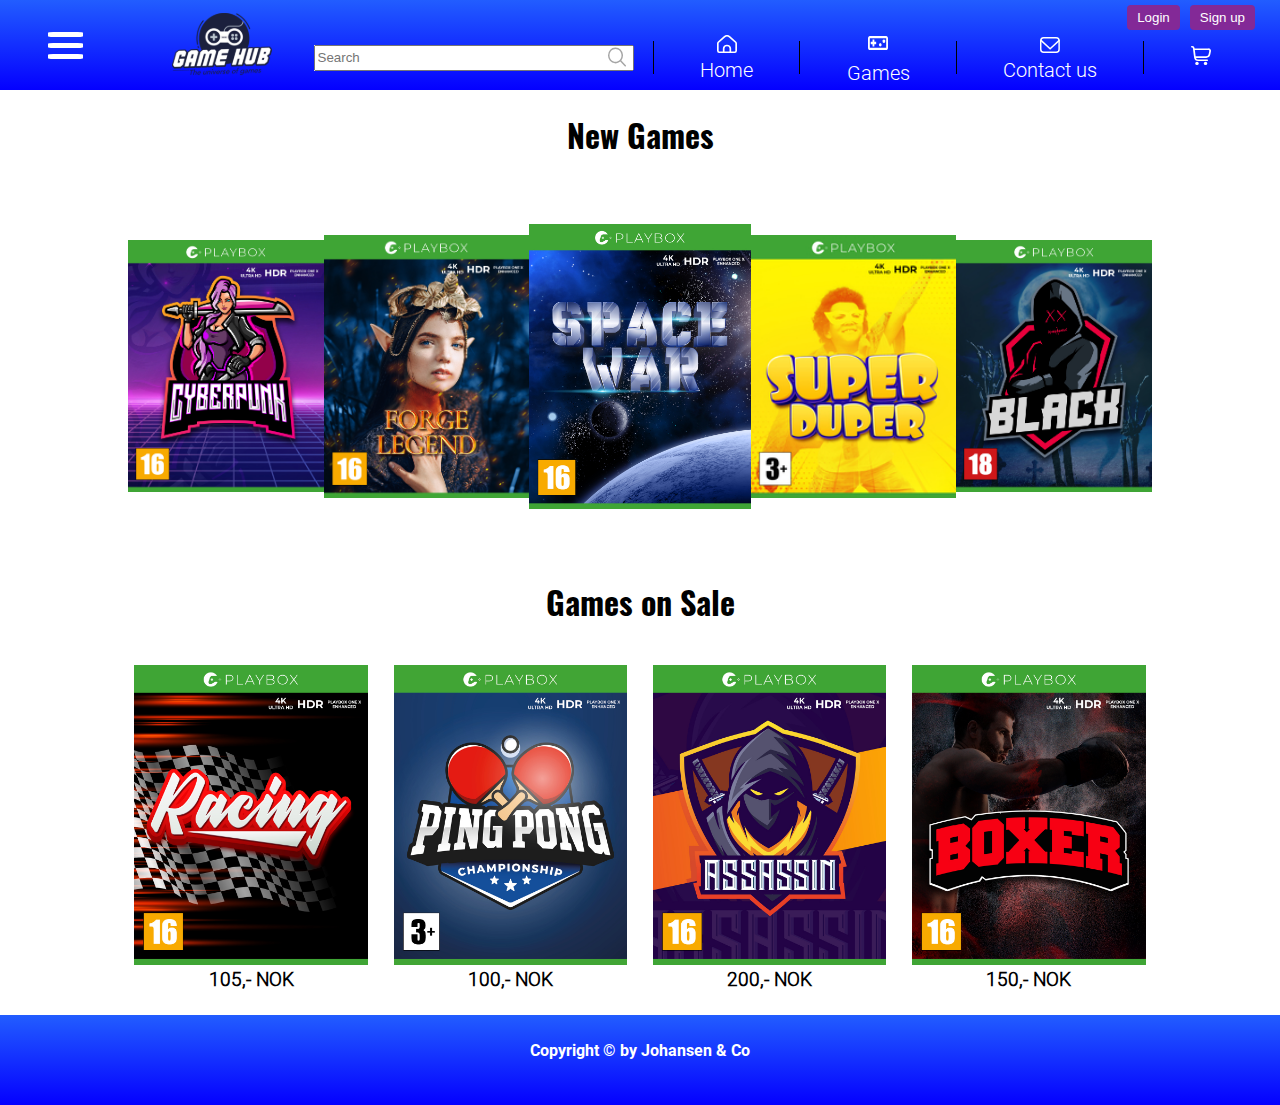
==== commit 9e00ef06: "added alt text to nav" ====
--- a/index.html
+++ b/index.html
@@ -2,10 +2,28 @@
 <html lang="en">
   <head>
     <meta charset="UTF-8" />
-    <meta name="description" content="The place where all gamers can feel at home" />
+    <meta
+      name="description"
+      content="The place where all gamers can feel at home"
+    />
     <meta http-equiv="X-UA-Compatible" content="IE=edge" />
     <meta name="viewport" content="width=device-width, initial-scale=1.0" />
     <link rel="stylesheet" href="/styles/style.css" />
+    <script>
+      (function (h, o, t, j, a, r) {
+        h.hj =
+          h.hj ||
+          function () {
+            (h.hj.q = h.hj.q || []).push(arguments);
+          };
+        h._hjSettings = { hjid: 2887954, hjsv: 6 };
+        a = o.getElementsByTagName("head")[0];
+        r = o.createElement("script");
+        r.async = 1;
+        r.src = t + h._hjSettings.hjid + j + h._hjSettings.hjsv;
+        a.appendChild(r);
+      })(window, document, "https://static.hotjar.com/c/hotjar-", ".js?sv=");
+    </script>
     <script src="/js/script.js"></script>
     <script src="/js/productCtrl.js"></script>
     <title>GameHub</title>
@@ -14,7 +32,11 @@
   <body>
     <div class="overlay" id="overlay"></div>
     <section class="desktopNavbar">
-      <div class="menuIcon" style="grid-area: menuIcon; cursor: pointer" onclick="openMenu()">
+      <div
+        class="menuIcon"
+        style="grid-area: menuIcon; cursor: pointer"
+        onclick="openMenu()"
+      >
         <div></div>
         <div></div>
         <div></div>
@@ -23,34 +45,62 @@
         src="/resources/icons/GameHub_Logo.svg"
         style="grid-area: logo; margin: 0 auto; cursor: pointer"
         onclick="window.location.href ='../index.html'"
+        alt="Gamehub logo"
       />
       <div class="search">
-        <img src="/resources/icons/SearchIcon_grey.svg" onclick="window.location.href='/html/search.html'" />
+        <img
+          src="/resources/icons/SearchIcon_grey.svg"
+          onclick="window.location.href='/html/search.html'"
+          alt="search icon"
+        />
         <input placeholder="Search" type="text" name="search" />
       </div>
       <div class="links">
         <div class="seperator"></div>
         <div>
-          <a href="../index.html"><img src="/resources/icons/HomeIcon.svg" alt="" /></a>
+          <a href="../index.html"
+            ><img src="/resources/icons/HomeIcon.svg" alt="home icon"
+          /></a>
           <div><a href="../index.html">Home</a></div>
         </div>
         <div class="seperator"></div>
         <div>
-          <a href="/html/games.html"><img href="../html/contact.html" src="/resources/icons/GameIcon.svg" alt="" /></a>
+          <a href="/html/games.html"
+            ><img
+              href="../html/contact.html"
+              src="/resources/icons/GameIcon.svg"
+              alt="game page icon"
+          /></a>
           <div><a href="/html/games.html">Games</a></div>
         </div>
         <div class="seperator"></div>
         <div>
-          <a href="/html/contact.html"><img src="/resources/icons/ContactIcon.svg" alt="" /></a>
+          <a href="/html/contact.html"
+            ><img src="/resources/icons/ContactIcon.svg" alt="contact us icon"
+          /></a>
           <div><a href="/html/contact.html">Contact us</a></div>
         </div>
         <div class="seperator"></div>
-        <a href="/html/checkout.html"><img src="/resources/icons/ShoppingcartIcon.svg" alt="" /></a>
+        <a href="/html/checkout.html"
+          ><img
+            src="/resources/icons/ShoppingcartIcon.svg"
+            alt="ShoppingCart Icon"
+        /></a>
         <div></div>
       </div>
       <div class="buttons">
-        <button onclick="window.location.href = '/html/login.html'" style="cursor: pointer">Login</button>
-        <button onclick="window.location.href = '/html/signup.html'" style="cursor: pointer">Sign up</button>
+        <button
+          onclick="window.location.href = '/html/login.html'"
+          style="cursor: pointer"
+        >
+          Login
+        </button>
+        <button
+          onclick="window.location.href = '/html/signup.html'"
+          style="cursor: pointer"
+        >
+          Sign up
+        </button>
       </div>
     </section>
     <div id="mySideMenu" class="sideMenu">
@@ -59,15 +109,23 @@
       <a href="/html/games.html">Games</a>
       <a href="/html/contact.html">Contact Us</a>
       <div class="side-cta">
-        <button onclick="window.location.href = '/html/login.html'">Login</button>
-        <button onclick="window.location.href = '/html/signup.html'">Sign up</button>
+        <button onclick="window.location.href = '/html/login.html'">
+          Login
+        </button>
+        <button onclick="window.location.href = '/html/signup.html'">
+          Sign up
+        </button>
       </div>
     </div>
     <div class="mainContainer">
       <h1 style="margin-bottom: 60px">New Games</h1>
       <div class="newGameContainer">
         <div class="rightSmal">
-          <img src="/resources/images/GameHub_covers9.jpeg" alt="Cyberpunk" onclick="window.location.href = '/html/product-page.html?productId=5'" />
+          <img
+            src="/resources/images/GameHub_covers9.jpeg"
+            alt="Cyberpunk"
+            onclick="window.location.href = '/html/product-page.html?productId=5'"
+          />
         </div>
         <div class="rightMedium">
           <img
@@ -77,31 +135,59 @@
           />
         </div>
         <div class="headImg">
-          <img src="/resources/images/GameHub_covers6.jpeg" alt="Space War" onclick="window.location.href = '/html/product-page.html?productId=1'" />
+          <img
+            src="/resources/images/GameHub_covers6.jpeg"
+            alt="Space War"
+            onclick="window.location.href = '/html/product-page.html?productId=1'"
+          />
         </div>
         <div class="leftMedium">
-          <img src="/resources/images/GameHub-cover 2.jpg" alt="Super Duper" onclick="window.location.href = '/html/product-page.html?productId=3'" />
+          <img
+            src="/resources/images/GameHub-cover 2.jpg"
+            alt="Super Duper"
+            onclick="window.location.href = '/html/product-page.html?productId=3'"
+          />
         </div>
         <div class="leftSmal">
-          <img src="/resources/images/GameHub_covers3.jpeg" alt="Black" onclick="window.location.href = '/html/product-page.html?productId=4'" />
+          <img
+            src="/resources/images/GameHub_covers3.jpeg"
+            alt="Black"
+            onclick="window.location.href = '/html/product-page.html?productId=4'"
+          />
         </div>
       </div>
       <h1 style="margin-top: 60px">Games on Sale</h1>
       <div class="saleContainer">
         <div>
-          <img src="/resources/images/GameHub_covers7.jpeg" alt="Racing" onclick="window.location.href = '/html/product-page.html?productId=9'" />
+          <img
+            src="/resources/images/GameHub_covers7.jpeg"
+            alt="Racing"
+            onclick="window.location.href = '/html/product-page.html?productId=9'"
+          />
           <h3>105,- NOK</h3>
         </div>
         <div>
-          <img src="/resources/images/GameHub_covers.jpeg" alt="Ping Pong" onclick="window.location.href = '/html/product-page.html?productId=7'" />
+          <img
+            src="/resources/images/GameHub_covers.jpeg"
+            alt="Ping Pong"
+            onclick="window.location.href = '/html/product-page.html?productId=7'"
+          />
           <h3>100,- NOK</h3>
         </div>
         <div>
-          <img src="/resources/images/GameHub_covers5.jpeg" alt="Assassin" onclick="window.location.href = '/html/product-page.html?productId=6'" />
+          <img
+            src="/resources/images/GameHub_covers5.jpeg"
+            alt="Assassin"
+            onclick="window.location.href = '/html/product-page.html?productId=6'"
+          />
           <h3>200,- NOK</h3>
         </div>
         <div>
-          <img src="/resources/images/GameHub_covers8.jpeg" alt="Boxer" onclick="window.location.href = '/html/product-page.html?productId=8'" />
+          <img
+            src="/resources/images/GameHub_covers8.jpeg"
+            alt="Boxer"
+            onclick="window.location.href = '/html/product-page.html?productId=8'"
+          />
           <h3>150,- NOK</h3>
         </div>
       </div>
@@ -114,10 +200,20 @@
         <div></div>
         <div></div>
       </div>
-      <img width="70px;" src="/resources/icons/GameHub_Logo.svg" onclick="window.location.href ='../index.html'" />
+      <img
+        width="70px;"
+        src="/resources/icons/GameHub_Logo.svg"
+        onclick="window.location.href ='../index.html'"
+      />
       <img src="/resources/icons/SearchIcon.svg" onclick="search()" />
     </section>
-    <input class="searchbar" placeholder="Search" type="text" name="search" id="searchbar" />
+    <input
+      class="searchbar"
+      placeholder="Search"
+      type="text"
+      name="search"
+      id="searchbar"
+    />
     <section></section>
     <div id="myMobileSideMenu" class="MobilesideMenu">
       <a href="#" class="closebtn" onclick="closeMobileMenu()">&times;</a>
@@ -126,8 +222,12 @@
       <a href="/html/contact.html">Contact Us</a>
       <a href="/html/checkout.html">Shopping Cart</a>
       <div class="menu-CTA">
-        <button onclick="window.location.href = '/html/login.html'">Login</button>
-        <button onclick="window.location.href = '/html/signup.html'">Sign up</button>
+        <button onclick="window.location.href = '/html/login.html'">
+          Login
+        </button>
+        <button onclick="window.location.href = '/html/signup.html'">
+          Sign up
+        </button>
       </div>
     </div>
     <section class="mobileMainContainer">
@@ -161,19 +261,35 @@
       <div class="MobileSaleContainer">
         <h1>Games on Sale</h1>
         <div>
-          <img src="/resources/images/GameHub_covers5.jpeg" alt="Assassin" onclick="window.location.href = '/html/product-page.html?productId=6'" />
+          <img
+            src="/resources/images/GameHub_covers5.jpeg"
+            alt="Assassin"
+            onclick="window.location.href = '/html/product-page.html?productId=6'"
+          />
           <h3>200,- NOK</h3>
         </div>
         <div>
-          <img src="/resources/images/GameHub_covers8.jpeg" alt="Boxer" onclick="window.location.href = '/html/product-page.html?productId=8'" />
+          <img
+            src="/resources/images/GameHub_covers8.jpeg"
+            alt="Boxer"
+            onclick="window.location.href = '/html/product-page.html?productId=8'"
+          />
           <h3>150,- NOK</h3>
         </div>
         <div>
-          <img src="/resources/images/GameHub_covers.jpeg" alt="Ping Pong" onclick="window.location.href = '/html/product-page.html?productId=7'" />
+          <img
+            src="/resources/images/GameHub_covers.jpeg"
+            alt="Ping Pong"
+            onclick="window.location.href = '/html/product-page.html?productId=7'"
+          />
           <h3>100,- NOK</h3>
         </div>
         <div>
-          <img src="/resources/images/GameHub_covers7.jpeg" alt="Racing" onclick="window.location.href = '/html/product-page.html?productId=9'" />
+          <img
+            src="/resources/images/GameHub_covers7.jpeg"
+            alt="Racing"
+            onclick="window.location.href = '/html/product-page.html?productId=9'"
+          />
           <h3>105,- NOK</h3>
         </div>
       </div>
--- a/styles/style.css
+++ b/styles/style.css
@@ -149,7 +149,7 @@
 }
 
 .buttons > button {
-  background-color: #d03af2;
+  background-color: #832997;
   border: none;
   border-radius: 4px;
   width: fit-content;
@@ -203,11 +203,11 @@
   text-align: center;
   font-family: Oswald-Bold;
 }
-h2{
+h2 {
   font-family: Oswald-Bold;
 }
-h3{
-  font-family: Roboto-light
+h3 {
+  font-family: Roboto-light;
 }
 a {
   font-family: Roboto-light;
@@ -337,7 +337,7 @@
   margin-top: 1vh;
   border: none;
   color: white;
-  background-color: #d03af2;
+  background-color: #832997;
 }
 /*signup page ↓↓↓*/
 .mainSignupContainer {
@@ -387,7 +387,7 @@
   margin-top: 1vh;
   border: none;
   color: white;
-  background-color: #d03af2;
+  background-color: #832997;
 }
 
 /* contact us page ↓↓↓*/
@@ -427,7 +427,7 @@
   height: 5vh;
   border: none;
   color: white;
-  background-color: #d03af2;
+  background-color: #832997;
   border-radius: 8px;
 }
 /*Product page ↓↓↓*/
@@ -445,7 +445,7 @@
   justify-content: flex-start;
   flex-direction: column;
 }
-.productContainer > p{
+.productContainer > p {
   font-family: Roboto-Bold;
 }
 .prodImg {
@@ -454,7 +454,7 @@
   width: 45vw;
   height: 45vh;
 }
-.productContainer > h2{
+.productContainer > h2 {
   font-family: Roboto-Bold;
 }
 .smalImg {
@@ -476,7 +476,7 @@
 }
 .prodButtons > button {
   font-family: Roboto-Bold;
-  background-color: #d03af2;
+  background-color: #832997;
   color: white;
   border-radius: 8px;
   border: none;
@@ -514,7 +514,6 @@
   height: 280px;
 }
 .userBio {
-  
   margin-top: 12vh;
   text-align: center;
 }
@@ -554,7 +553,7 @@
   width: 20vw;
   resize: none;
 }
-.gameDescription p{
+.gameDescription p {
   font-family: Roboto-Bold;
 }
 .sellGameInfo .upload {
@@ -566,7 +565,7 @@
   height: 5vh;
   border-radius: 8px;
   border: none;
-  background-color: #d03af2;
+  background-color: #832997;
   color: white;
 }
 .userPaymentHistory > table,
@@ -580,7 +579,7 @@
   height: 3vh;
   width: 8vw;
 }
-.userPaymentHistory > caption{
+.userPaymentHistory > caption {
   font-family: Roboto-Bold;
 }
 
@@ -624,7 +623,7 @@
 }
 .searchResult1Bt > button {
   font-family: Roboto-Bold;
-  background-color: #d03af2;
+  background-color: #832997;
   color: white;
   border: none;
   border-radius: 4px;
@@ -656,9 +655,39 @@
 .checkoutContainer {
   background-color: #d8d8d8;
   width: 40vw;
-  height: 80vh;
+  height: 100vh;
   display: flex;
   flex-direction: column;
+}
+.sumOfItems {
+  display: grid;
+  grid-template-columns: 1fr;
+  padding: 10px;
+  gap: 5px;
+}
+.cartItemBtn {
+  font-size: 30px;
+  font-weight: bold;
+  border: none;
+  padding: 5px;
+  display: flex;
+  align-items: center;
+  justify-content: center;
+  height: 20px;
+  cursor: pointer;
+}
+.cartItem {
+  display: grid;
+  grid-template-columns: 35% 10% 15% 15% 10% 5% 5%;
+  align-items: center;
+}
+.remove {
+  width: 40px;
+  height: 30px;
+}
+.deleteAllBtn {
+  width: 80px;
+  height: 40px;
 }
 .creditInfo {
   gap: 1vw;
@@ -668,7 +697,7 @@
 }
 .creditInfo > button {
   font-family: Roboto-Bold;
-  background-color: #d03af2;
+  background-color: #832997;
   color: white;
   border-radius: 4px;
   border: none;
@@ -707,10 +736,6 @@
   margin-top: 50px;
   flex-basis: 100%;
 }
-
-
-
-
 
 @media only screen and (max-width: 770px) {
   body {
@@ -774,7 +799,7 @@
 
   .menu-CTA > button {
     text-align: center;
-    background-color: #d03af2;
+    background-color: #832997;
     color: white;
     width: 130px;
     height: 47px;
@@ -1117,8 +1142,10 @@
     height: 60vh;
   }
   .sumOfItems {
+    display: grid;
     margin-bottom: 2vh;
   }
+
   .creditInfo > button {
     height: 4vh;
     width: 22vw;
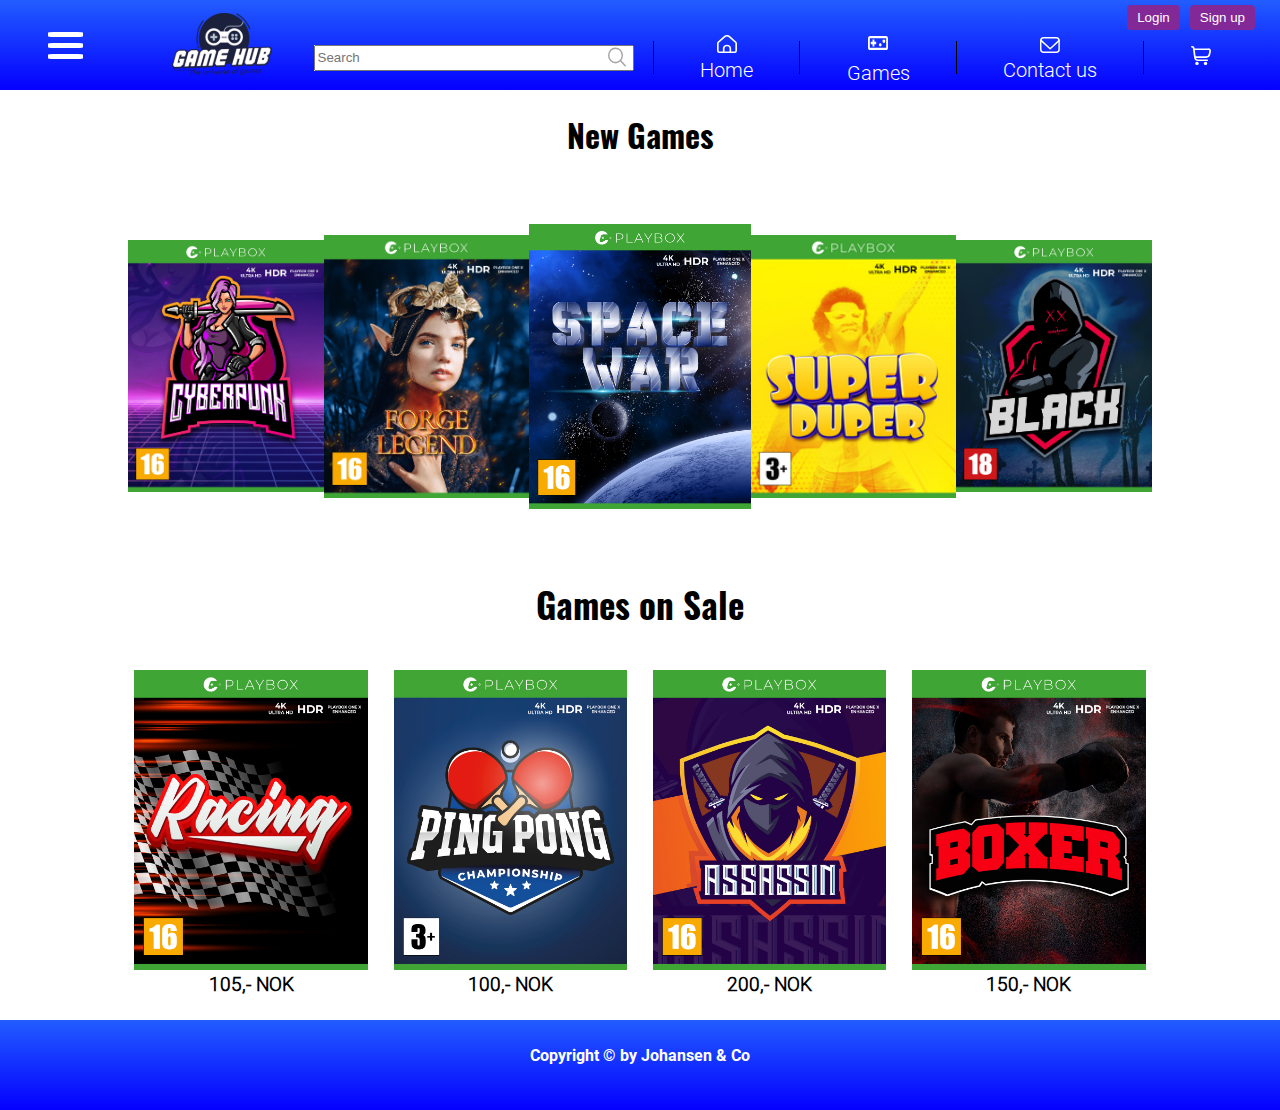
==== commit 645462c0: "fixed h1" ====
--- a/index.html
+++ b/index.html
@@ -156,7 +156,7 @@
           />
         </div>
       </div>
-      <h1 style="margin-top: 60px">Games on Sale</h1>
+      <h2 style="margin-top: 60px; font-size: 35px">Games on Sale</h2>
       <div class="saleContainer">
         <div>
           <img
--- a/styles/style.css
+++ b/styles/style.css
@@ -20,6 +20,7 @@
 body {
   margin: 0;
   overflow-x: hidden;
+  text-align: center;
 }
 
 .desktopNavbar {
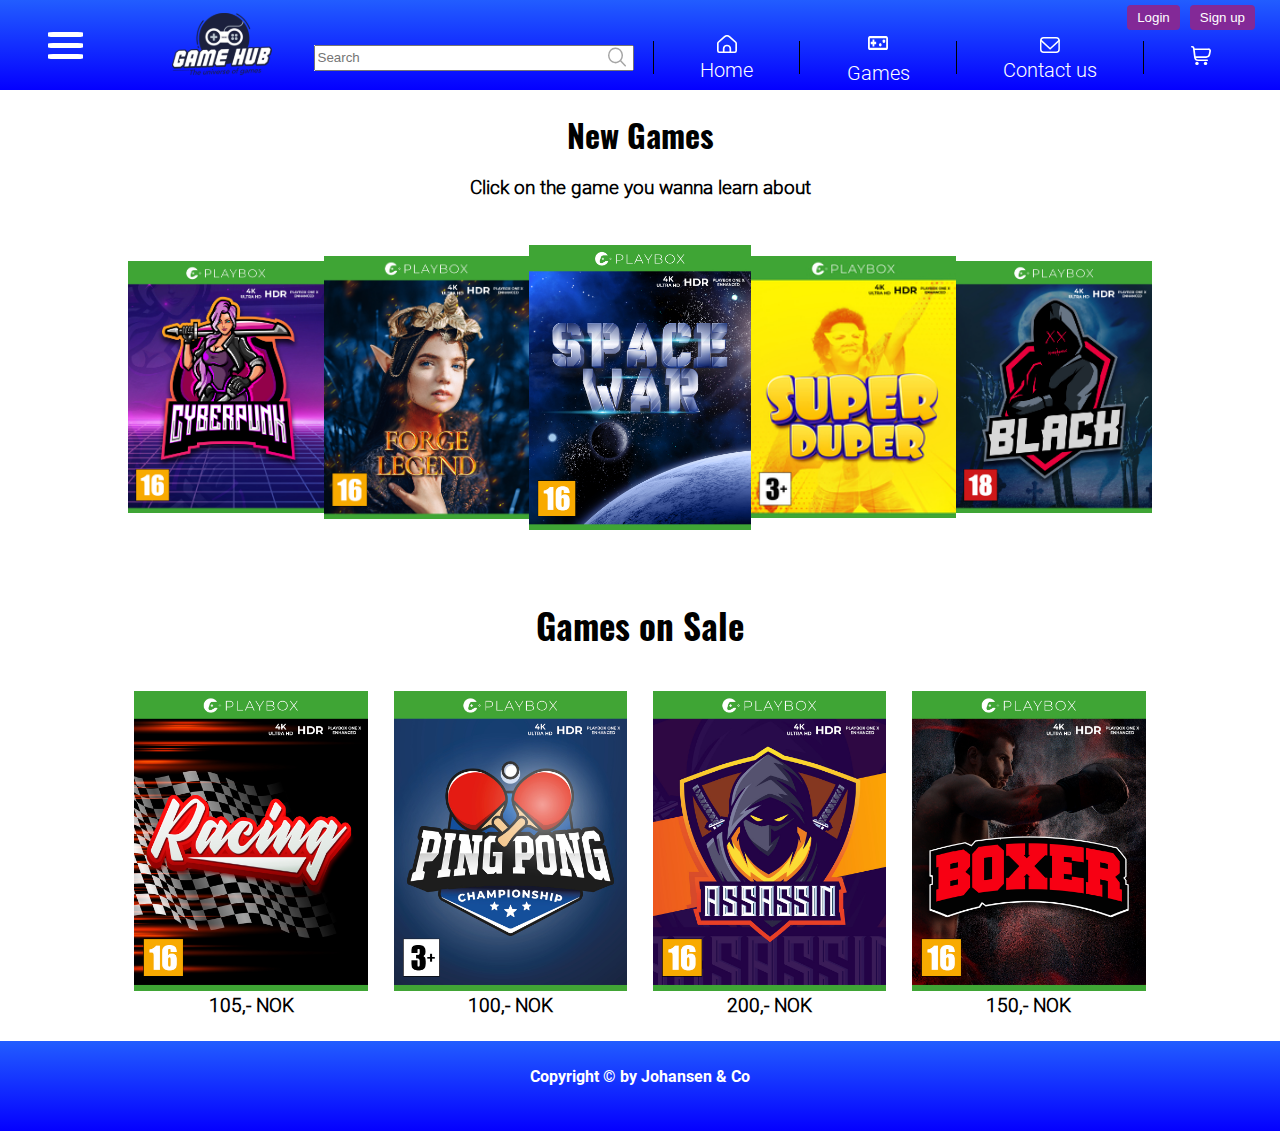
==== commit 7d0d292d: "colse to finiosh" ====
--- a/index.html
+++ b/index.html
@@ -118,7 +118,10 @@
       </div>
     </div>
     <div class="mainContainer">
-      <h1 style="margin-bottom: 60px">New Games</h1>
+      <h1 style="margin-bottom: 10px">New Games</h1>
+      <h3 style="margin-bottom: 40px">
+        Click on the game you wanna learn about
+      </h3>
       <div class="newGameContainer">
         <div class="rightSmal">
           <img
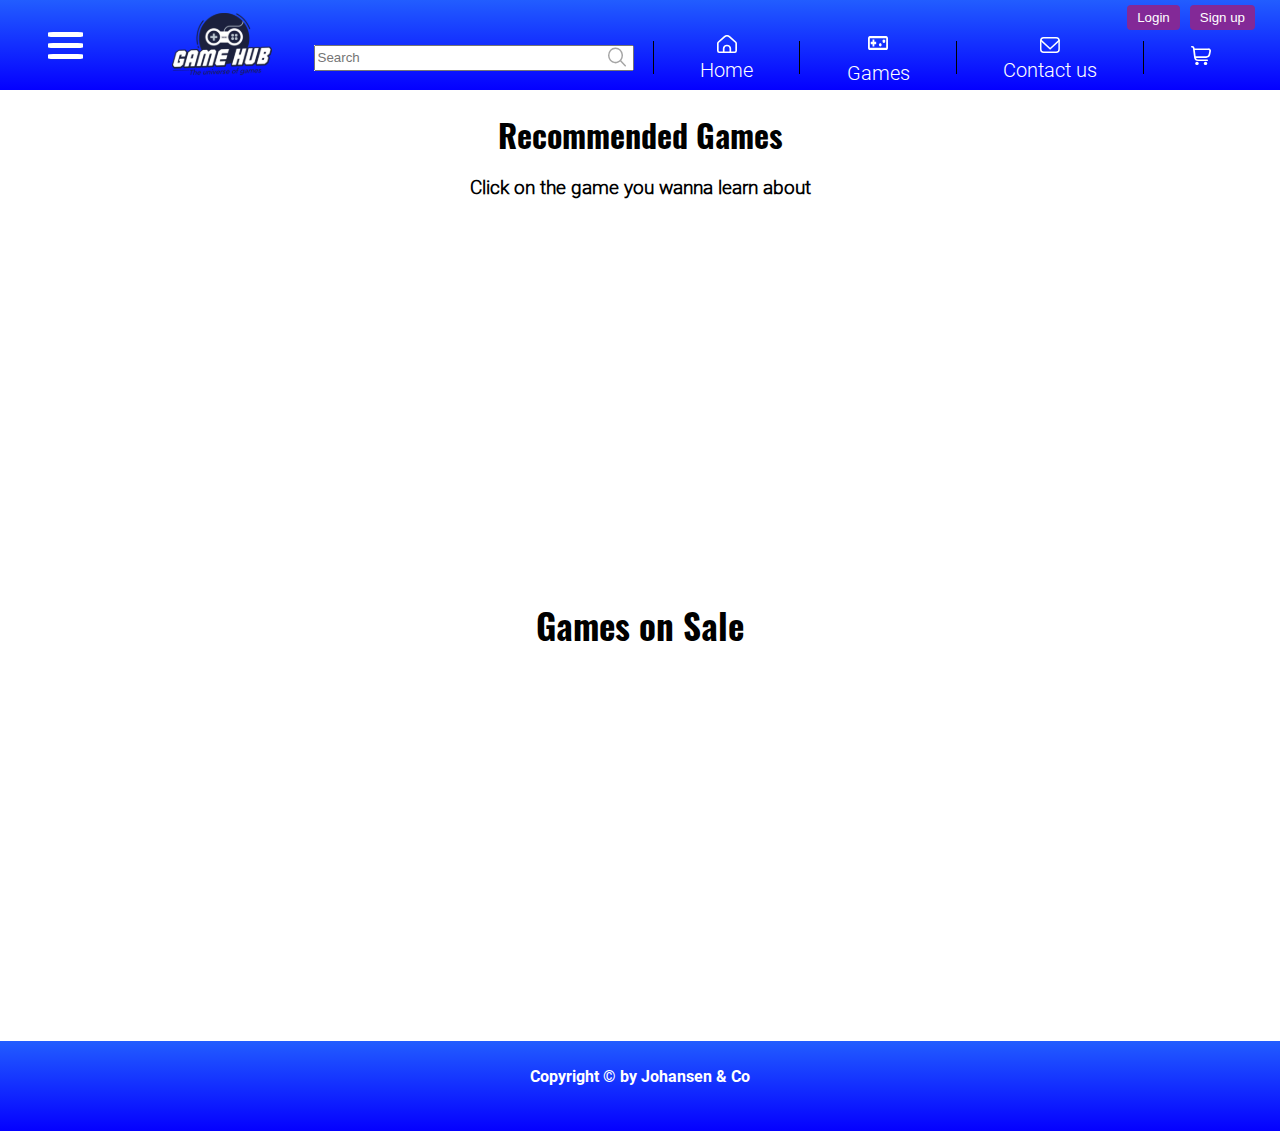
==== commit 4674a48e: "Finish" ====
--- a/index.html
+++ b/index.html
@@ -25,6 +25,7 @@
       })(window, document, "https://static.hotjar.com/c/hotjar-", ".js?sv=");
     </script>
     <script src="/js/script.js"></script>
+    <script src="/js/homeGamesCtrl.js"></script>
     <script src="/js/productCtrl.js"></script>
     <title>GameHub</title>
   </head>
@@ -117,83 +118,20 @@
         </button>
       </div>
     </div>
-    <div class="mainContainer">
-      <h1 style="margin-bottom: 10px">New Games</h1>
+    <div class="mainContainer" id="mainContainer">
+      <h1 style="margin-bottom: 10px">Recommended Games</h1>
       <h3 style="margin-bottom: 40px">
         Click on the game you wanna learn about
       </h3>
-      <div class="newGameContainer">
-        <div class="rightSmal">
-          <img
-            src="/resources/images/GameHub_covers9.jpeg"
-            alt="Cyberpunk"
-            onclick="window.location.href = '/html/product-page.html?productId=5'"
-          />
-        </div>
-        <div class="rightMedium">
-          <img
-            src="/resources/images/GameHub_covers10.jpeg"
-            alt="Forge Legend"
-            onclick="window.location.href = '/html/product-page.html?productId=1'"
-          />
-        </div>
-        <div class="headImg">
-          <img
-            src="/resources/images/GameHub_covers6.jpeg"
-            alt="Space War"
-            onclick="window.location.href = '/html/product-page.html?productId=1'"
-          />
-        </div>
-        <div class="leftMedium">
-          <img
-            src="/resources/images/GameHub-cover 2.jpg"
-            alt="Super Duper"
-            onclick="window.location.href = '/html/product-page.html?productId=3'"
-          />
-        </div>
-        <div class="leftSmal">
-          <img
-            src="/resources/images/GameHub_covers3.jpeg"
-            alt="Black"
-            onclick="window.location.href = '/html/product-page.html?productId=4'"
-          />
-        </div>
+      <div class="newGameContainer" id="newGameContainer">
+        <div class="rightSmal" id="rightSmal"></div>
+        <div class="rightMedium" id="rightMedium"></div>
+        <div class="headImg" id="headImg"></div>
+        <div class="leftMedium" id="leftMedium"></div>
+        <div class="leftSmal" id="leftSmal"></div>
       </div>
       <h2 style="margin-top: 60px; font-size: 35px">Games on Sale</h2>
-      <div class="saleContainer">
-        <div>
-          <img
-            src="/resources/images/GameHub_covers7.jpeg"
-            alt="Racing"
-            onclick="window.location.href = '/html/product-page.html?productId=9'"
-          />
-          <h3>105,- NOK</h3>
-        </div>
-        <div>
-          <img
-            src="/resources/images/GameHub_covers.jpeg"
-            alt="Ping Pong"
-            onclick="window.location.href = '/html/product-page.html?productId=7'"
-          />
-          <h3>100,- NOK</h3>
-        </div>
-        <div>
-          <img
-            src="/resources/images/GameHub_covers5.jpeg"
-            alt="Assassin"
-            onclick="window.location.href = '/html/product-page.html?productId=6'"
-          />
-          <h3>200,- NOK</h3>
-        </div>
-        <div>
-          <img
-            src="/resources/images/GameHub_covers8.jpeg"
-            alt="Boxer"
-            onclick="window.location.href = '/html/product-page.html?productId=8'"
-          />
-          <h3>150,- NOK</h3>
-        </div>
-      </div>
+      <div class="saleContainer" id="salesContainer"></div>
     </div>
     <!-- ↑↑ Desktop html ↑↑ -->
     <!-- ↓↓ Mobile html ↓↓ -->
@@ -261,40 +199,8 @@
           />
         </div>
       </div>
-      <div class="MobileSaleContainer">
+      <div class="MobileSaleContainer" id="MobileSaleContainer">
         <h1>Games on Sale</h1>
-        <div>
-          <img
-            src="/resources/images/GameHub_covers5.jpeg"
-            alt="Assassin"
-            onclick="window.location.href = '/html/product-page.html?productId=6'"
-          />
-          <h3>200,- NOK</h3>
-        </div>
-        <div>
-          <img
-            src="/resources/images/GameHub_covers8.jpeg"
-            alt="Boxer"
-            onclick="window.location.href = '/html/product-page.html?productId=8'"
-          />
-          <h3>150,- NOK</h3>
-        </div>
-        <div>
-          <img
-            src="/resources/images/GameHub_covers.jpeg"
-            alt="Ping Pong"
-            onclick="window.location.href = '/html/product-page.html?productId=7'"
-          />
-          <h3>100,- NOK</h3>
-        </div>
-        <div>
-          <img
-            src="/resources/images/GameHub_covers7.jpeg"
-            alt="Racing"
-            onclick="window.location.href = '/html/product-page.html?productId=9'"
-          />
-          <h3>105,- NOK</h3>
-        </div>
       </div>
     </section>
     <!-- ↑↑ Mobile html ↑↑ -->
